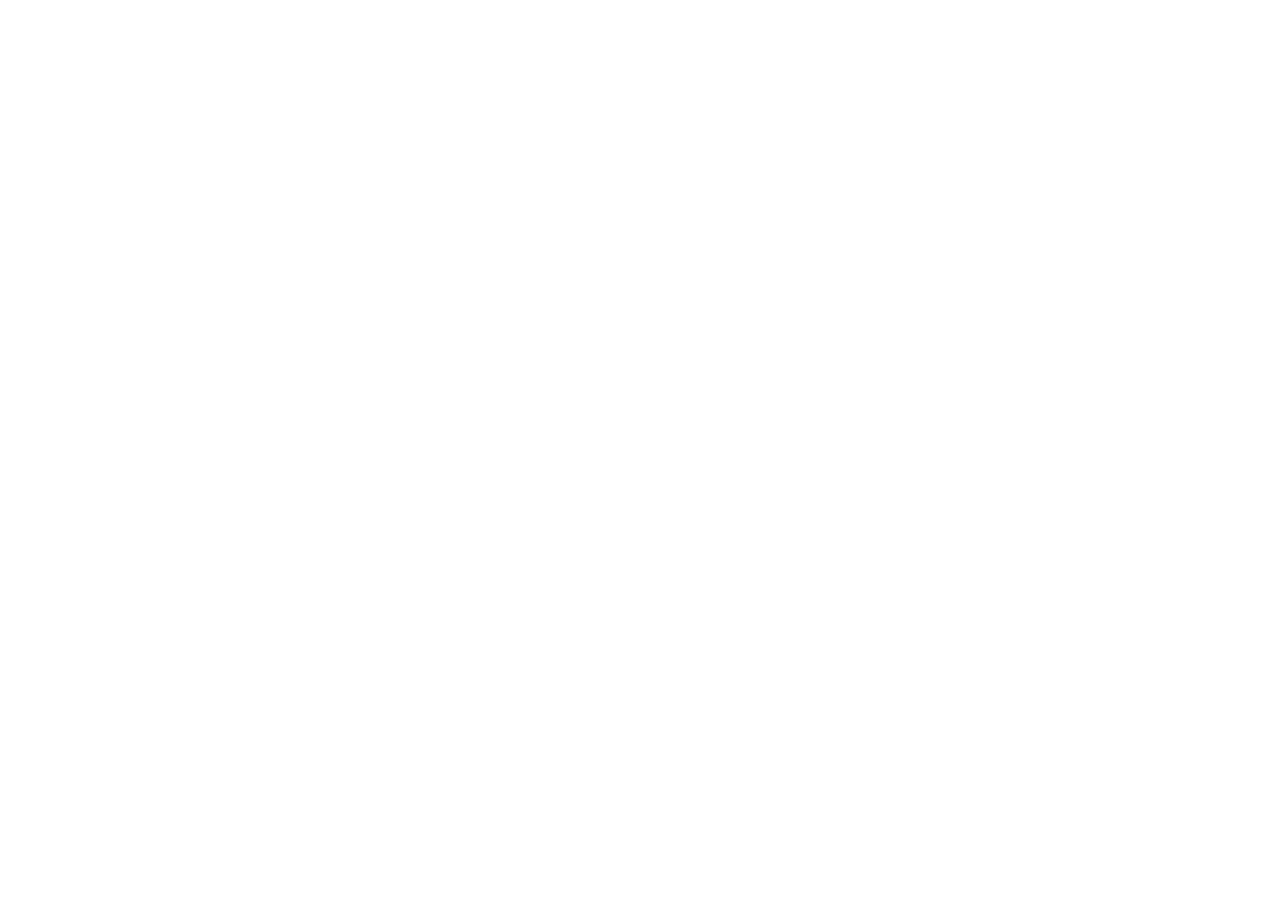
==== Desafio-2/index.html @ 868c4584 "Criando o desafio-2" ====
<!DOCTYPE html>
<html lang="pt-br">

<head>
    <meta charset="UTF-8" />
    <meta name="viewport" content="width=device-width, initial-scale=1.0">
    <meta http-equiv="X-UA-Compatible" content="IE=edge"

</head>

<body>


</body>

</html>
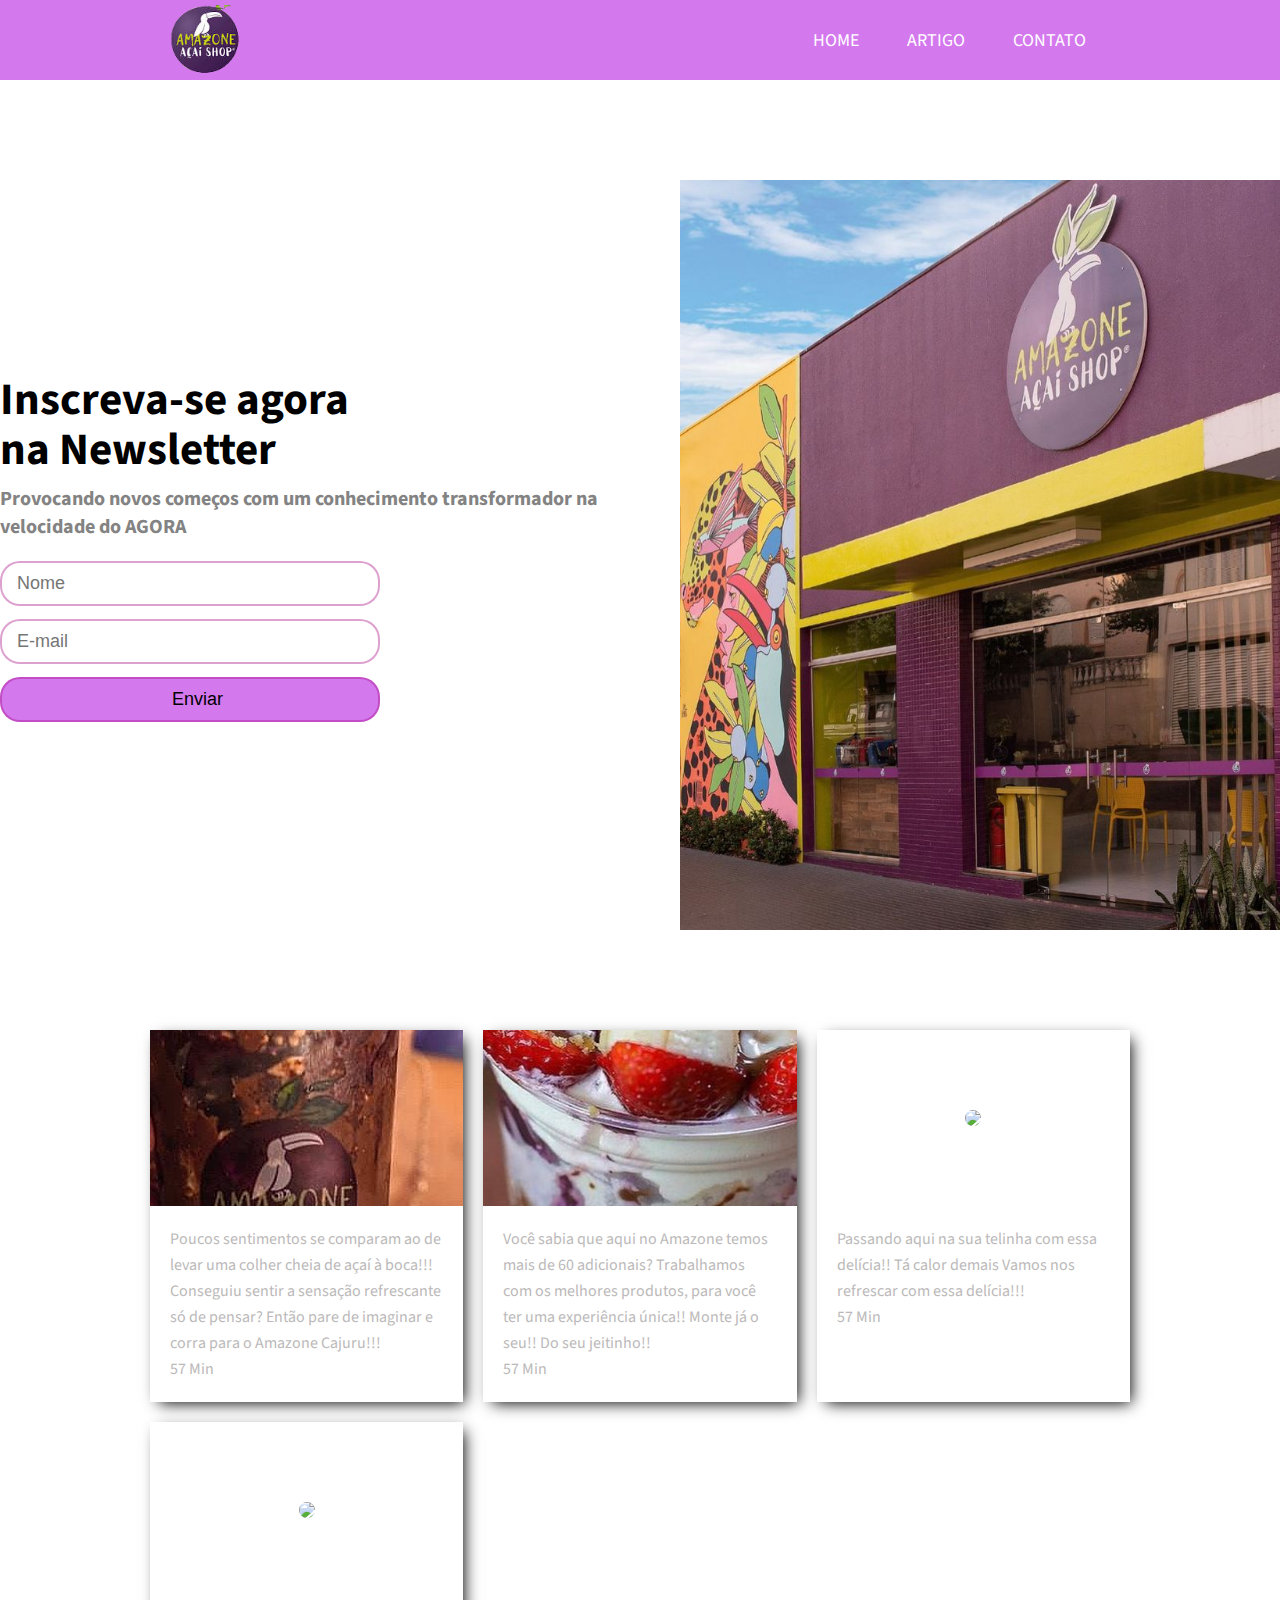
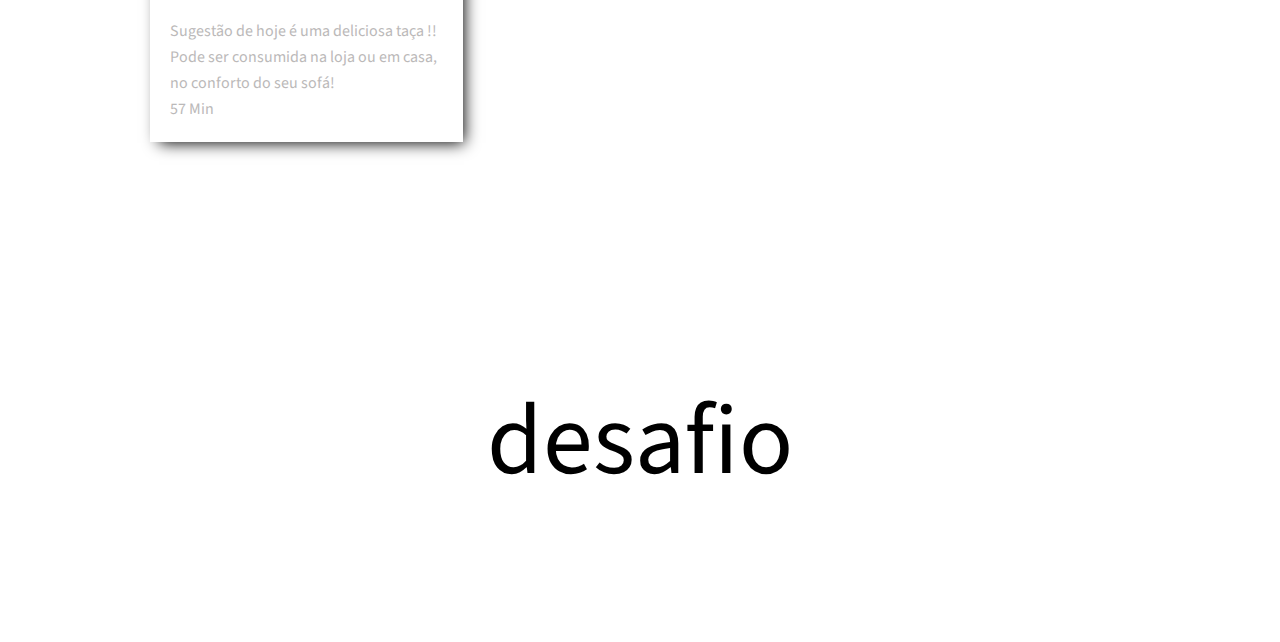
==== commit 045495c5: "melhoreias" ====
--- a/Desafio-2/index.html
+++ b/Desafio-2/index.html
@@ -3,14 +3,136 @@
 
 <head>
     <meta charset="UTF-8" />
-    <meta name="viewport" content="width=device-width, initial-scale=1.0">
-    <meta http-equiv="X-UA-Compatible" content="IE=edge"
+    <meta name="viewport" content="width=device-width, initial-scale=1.0" />
+    <meta http-equiv="X-UA-Compatible" content="IE=edge" />
 
+    <link rel="stylesheet" href="css/global.css" />
+    <link rel="stylesheet" href="css/responsive.css" />
+    <link rel="shortcut icon" type="image/x-icon" href="img/favicon.ico" />
+
+    <title>StartSe</title>
 </head>
 
 <body>
+    <header>
+        <div class="container">
+            <img src="img/download-depositphotos-bgremover.png" alt="logo" />
+            <div class="menu-section">
+                <div class="container-menu">
+                    <input type="checkbox" id="checkbox-menu" />
+                    <label class="menu-button-container" for="checkbox-menu">
+                        <span></span>
+                        <span></span>
+                        <span></span>
+                    </label>
+                    <nav>
+                        <ul class="menu">
+                            <li>
+                                <a href="#">Home</a>
+                            </li>
+                            <li>
+                                <a href="#">Artigo</a>
+                            </li>
+                            <li>
+                                <a href="#">Contato</a>
+                            </li>
+                        </ul>
+                    </nav>
+                </div>
+            </div>
+        </div>
+    </header>
 
+    <main>
+        <div class="container-main">
+            <div>
+                <h2><span>Inscreva-se agora</span></h2>
+                <h2>na Newsletter</h2>
+                <h3>
+                    Provocando novos começos com um conhecimento transformador na
+                    velocidade do AGORA
+                </h3>
+                <form>
+                    <input type="text" placeholder="Nome" />
+                    <input type="email" placeholder="E-mail" />
+                    <input type="submit" value="Enviar" />
+                </form>
+            </div>
+            <img src="img/Loja acai.jpg" alt="" />
+        </div>
+    </main>
+    <section class="cards">
+        <div class="card">
+            <div class="image">
+                <img src="img/Imagem 1.jpg" />
+            </div>
 
+            <div class="content">
+                <p class="title text--medium">
+                    Poucos sentimentos se comparam ao de levar uma colher cheia de açaí à boca!!!
+                    Conseguiu sentir a sensação refrescante só de pensar?
+                    Então pare de imaginar e corra para o Amazone Cajuru!!!
+                </p>
+                <div class="info">
+                    <p class="text--medium">57 Min</p>
+                </div>
+            </div>
+        </div>
+        <div class="card">
+            <div class="image">
+                <img src="img/imagem 2.jpg" />
+            </div>
+
+            <div class="content">
+                <p class="title text--medium">
+                    Você sabia que aqui no Amazone temos mais de 60 adicionais?
+                    Trabalhamos com os melhores produtos, para você ter uma experiência única!!
+                    Monte já o seu!! Do seu jeitinho!!
+                </p>
+                <div class="info">
+                    <p class="text--medium">57 Min</p>
+                </div>
+            </div>
+        </div>
+        <div class="card">
+            <div class="image">
+                <img src="img/Imagem 3.jpg" />
+            </div>
+
+            <div class="content">
+                <p class="title text--medium">
+                    Passando aqui na sua telinha com essa delícia!!
+                    Tá calor demais
+                    Vamos nos refrescar com essa delícia!!!
+                </p>
+                <div class="info">
+                    <p class="text--medium">57 Min</p>
+                </div>
+            </div>
+        </div>
+        <div class="card">
+            <div class="image">
+                <img src="img/Imagem 4.jpg" />
+            </div>
+
+            <div class="content">
+                <p class="title text--medium">
+                    Sugestão de hoje é uma deliciosa taça !!
+                    Pode ser consumida na loja ou em casa, no conforto do seu sofá!
+                </p>
+                <div class="info">
+                    <p class="text--medium">57 Min</p>
+                </div>
+            </div>
+        </div>
+    </section>
+
+    <section id="form">
+        <div class="desafio">
+            desafio
+        </div>
+
+    </section>
 </body>
 
 </html>--- a/Desafio-2/css/global.css
+++ b/Desafio-2/css/global.css
@@ -0,0 +1,188 @@
+@import url('https://fonts.googleapis.com/css2?family=Joan&family=Source+Sans+Pro:ital,wght@0,300;0,400;0,700;1,400&display=swap');
+
+* {
+    box-sizing: border-box;
+    margin: 0;
+    padding: 0;
+    outline: 0;
+}
+
+html,
+body {
+    height: 100vh;
+    font-family: "Source Sans Pro", 'Times New Roman';
+    text-rendering: optimizeLegibility;
+    -webkit-font-smoothing: antialiased;
+}
+
+/*  header */
+
+header {
+    background-color: rgb(212, 120, 238);
+}
+
+header .container {
+    display: flex;
+    align-items: center;
+    justify-content: space-between;
+    max-width: 980px;
+    height: 80px;
+    margin: auto;
+
+}
+
+header nav ul {
+    display: flex;
+}
+
+header nav ul li {
+    list-style: none;
+
+}
+
+header nav ul li a {
+    text-decoration: none;
+    color: white;
+    text-transform: uppercase;
+    font-size: 18px;
+    padding: 24px;
+    transition: all 250ms linear 0s;
+}
+
+header nav ul li a:hover {
+    background: rgba(255, 255, 255, 0.15);
+
+}
+
+header .container img {
+    height: 70px;
+
+}
+
+#checkbox-menu{
+    display: none;
+}
+
+/* main */
+
+main {
+    margin-bottom: 100px;
+
+}
+
+main .container-main {
+    display: flex;
+    align-items: center;
+    justify-content: space-between;
+    max-width: 980;
+    margin: 100px auto 0px auto;
+}
+
+h2 {
+    color: rgb(0, 0, 0);
+    font-size: 45px;
+    line-height: 50px;
+    font-weight: bold;
+}
+
+h3 {
+    color: rgb(131, 131, 131);
+    font-size: 20px;
+    line-height: 28px;
+    margin: 10px 0;
+}
+
+form {
+    margin-top: 20px;
+}
+
+form input {
+    width: 380px;
+    padding-left: 15px;
+    font-size: 18px;
+    height: 45px;
+    margin-bottom: 13px;
+    border-radius: 20px;
+    border: 2px solid rgba(165, 7, 131, 0.381);
+}
+
+form [type="submit"] {
+    background-color: rgb(212, 120, 238);
+    color: Black;
+}
+
+form [type="submit"]:hover {
+    cursor: pointer;
+}
+
+main .container-main img {
+    width: 600px;
+}
+
+/* cards */
+
+.cards {
+    width: 90%;
+    max-width: 980px;
+    margin: auto;
+    display: grid;
+    grid-template-columns: repeat(auto-fit, minmax(250px, 1fr));
+    grid-gap: 20px;
+
+}
+
+.text--medium {
+    font-size: 16px;
+    line-height: 26px;
+    font-weight: 400;
+    color: rgb(187, 185, 185)
+}
+
+.card {
+    display: flex;
+    flex-direction: column;
+    cursor: pointer;
+    box-shadow: 5px 5px 15px -4px #000000;
+    transition: all 0.3s ease 0s;
+}
+
+.card:hover {
+    transform: translateY(-7px);
+
+}
+
+.image {
+    width: 100%;
+    padding-top: 56.25%;
+    overflow: hidden;
+    position: relative;
+
+}
+
+.image img {
+    position: absolute;
+    border-radius: 10px;
+    top: 50%;
+    left: 50%;
+    transform: translate(-50%, -50%);
+}
+
+.content {
+    margin: 20px;
+}
+
+.title {
+    margin-bottom: 0px;
+
+}
+
+.desafio {
+    font-size: 100px;
+    display: flex;
+    justify-content: center;
+    height: 400px;
+    align-items: center;
+    border: 1px solid auto;
+    margin: 100px auto;
+    max-width: 980px;
+}--- a/Desafio-2/css/responsive.css
+++ b/Desafio-2/css/responsive.css
@@ -0,0 +1,133 @@
+@media (max-width: 1000px) {
+
+    main .container-main div {
+        margin: auto;
+    }
+
+    main .container-main img {
+        display: none;
+    }
+
+    h2 {
+        margin-left: 50px;
+    }
+
+    div h3 {
+        margin-left: 50px;
+    }
+
+    form {
+        display: flex;
+        align-items: center;
+        width: 100%;
+        padding-top: 30px;
+        text-align: center;
+        flex-direction: column;
+    }
+
+    input {
+        margin: 12px;
+    }
+}
+
+@media (min-width: 1000px) {
+    .container {
+        padding: 0px 20px;
+    }
+}
+
+@media (max-width: 630px) {
+    .menu-button-container {
+        display: flex;
+    }
+
+    .menu {
+        position: absolute;
+        margin-top: 30px;
+        flex-direction: column;
+        width: 100vw;
+        justify-content: center;
+        align-items: center;
+        left: 100%;
+        transform: translateX(100vw);
+        transition: 0.5s ease transform;
+    }
+
+    .menu>li {
+        display: flex;
+        justify-content: center;
+        margin: 0;
+        padding: 0;
+        width: 100%;
+        color: white;
+        background-color: rgb(212, 120, 238);
+        border-radius: 5px;
+    }
+
+    .menu>li:not(:last-child) {
+        border-bottom: 1px solid white;
+    }
+
+    .menu li a {
+        flex: 1;
+        text-align: center;
+    }
+
+    main .container-menu img {
+        display: none;
+    }
+
+    label {
+        cursor: pointer;
+        position: relative;
+        display: block;
+        height: 22px;
+        width: 30px;
+
+    }
+
+    label span {
+        position: absolute;
+        display: block;
+        height: 5px;
+        width: 100%;
+        background: white;
+        border-radius: 30px;
+        transition: 0.25s ease-in-out;
+    }
+
+    label span:nth-child(1) {
+        top: 0px;
+    }
+
+    label span:nth-child(2) {
+        top: 8px;
+    }
+
+    label span:nth-child(3) {
+        top: 16px;
+    }
+
+    #checkbox-menu:checked+label span:nth-child(1) {
+        transform: rotate(-45deg);
+        top: 8px;
+    }
+
+    #checkbox-menu:checked+label span:nth-child(2) {
+        opacity: 0;
+    }
+
+    #checkbox-menu:checked+label span:nth-child(3) {
+        transform: rotate(45deg);
+        top: 8px;
+    }
+
+    nav.menu {
+        width: 100%;
+    }
+
+    #checkbox-menu:checked~nav .menu {
+        transform: translateX(-100vw);
+        transition: 0.5s ease transform;
+    }
+}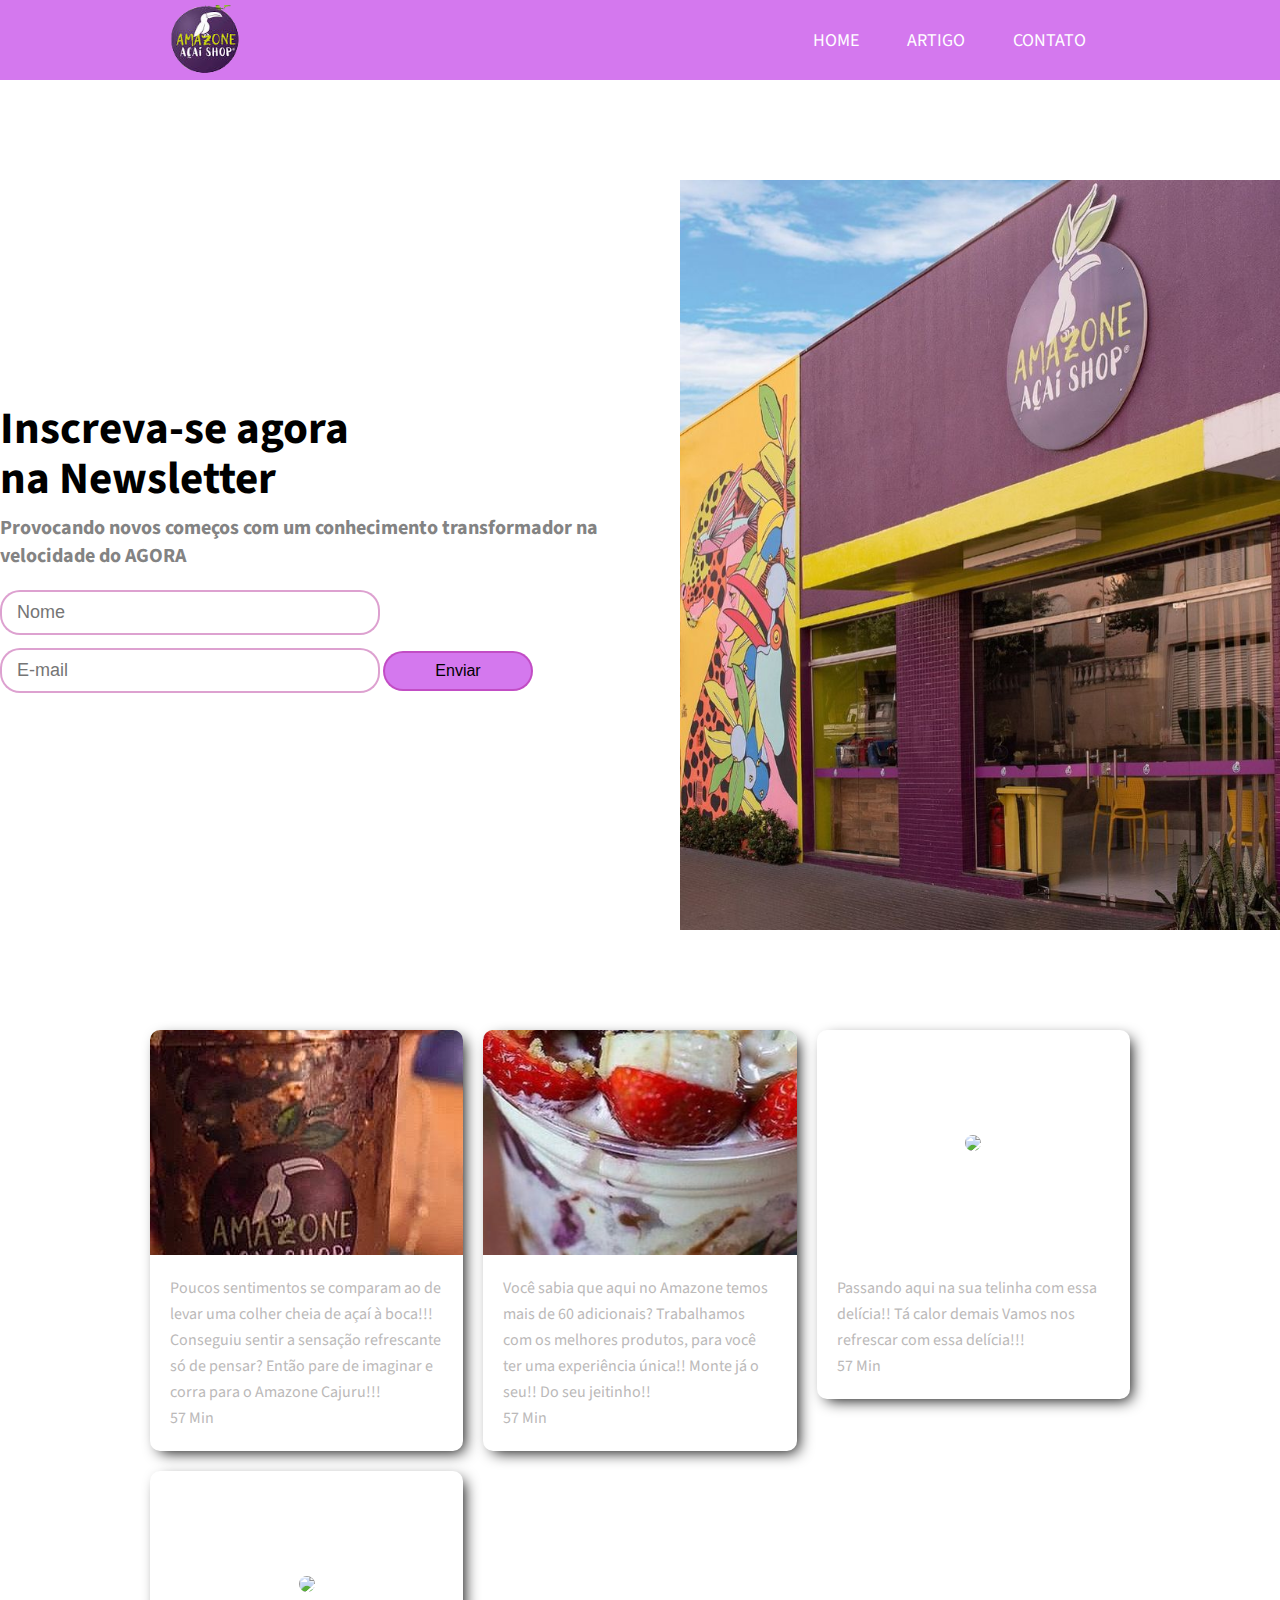
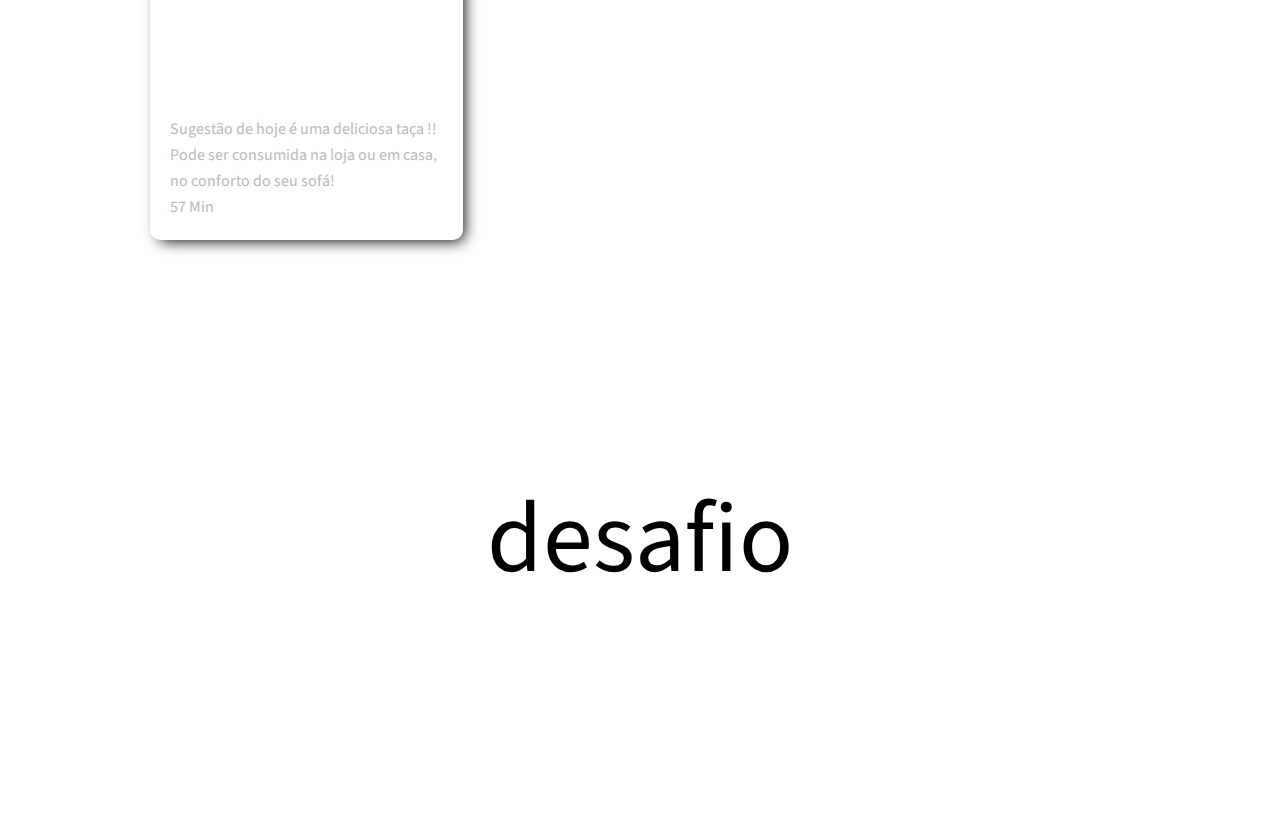
==== commit 9918d5ef: "melhoreias" ====
--- a/Desafio-2/index.html
+++ b/Desafio-2/index.html
@@ -28,13 +28,13 @@
                     <nav>
                         <ul class="menu">
                             <li>
-                                <a href="#">Home</a>
+                                <a href="#home">Home</a>
                             </li>
                             <li>
-                                <a href="#">Artigo</a>
+                                <a href="#artigos">Artigo</a>
                             </li>
                             <li>
-                                <a href="#">Contato</a>
+                                <a href="#form">Contato</a>
                             </li>
                         </ul>
                     </nav>
@@ -44,7 +44,7 @@
     </header>
 
     <main>
-        <div class="container-main">
+        <div id="home"  class="container-main">
             <div>
                 <h2><span>Inscreva-se agora</span></h2>
                 <h2>na Newsletter</h2>
@@ -61,70 +61,79 @@
             <img src="img/Loja acai.jpg" alt="" />
         </div>
     </main>
-    <section class="cards">
-        <div class="card">
-            <div class="image">
-                <img src="img/Imagem 1.jpg" />
-            </div>
+    <section id="artigos"  class="cards">
+        <a href="artigos/produtos/produtos.html">
+            <div class="card">
+                <div class="image">
+                    <img src="img/Imagem 1.jpg" />
+                </div>
 
-            <div class="content">
-                <p class="title text--medium">
-                    Poucos sentimentos se comparam ao de levar uma colher cheia de açaí à boca!!!
-                    Conseguiu sentir a sensação refrescante só de pensar?
-                    Então pare de imaginar e corra para o Amazone Cajuru!!!
-                </p>
-                <div class="info">
-                    <p class="text--medium">57 Min</p>
+                <div class="content">
+                    <p class="title text--medium">
+                        Poucos sentimentos se comparam ao de levar uma colher cheia de açaí à boca!!!
+                        Conseguiu sentir a sensação refrescante só de pensar?
+                        Então pare de imaginar e corra para o Amazone Cajuru!!!
+                    </p>
+                    <div class="info">
+                        <p class="text--medium">57 Min</p>
+                    </div>
                 </div>
             </div>
-        </div>
-        <div class="card">
-            <div class="image">
-                <img src="img/imagem 2.jpg" />
-            </div>
+        </a>
+        <a href="artigos/produtos/produtos.html">
+            <div class="card">
+                <div class="image">
+                    <img src="img/imagem 2.jpg" />
+                </div>
 
-            <div class="content">
-                <p class="title text--medium">
-                    Você sabia que aqui no Amazone temos mais de 60 adicionais?
-                    Trabalhamos com os melhores produtos, para você ter uma experiência única!!
-                    Monte já o seu!! Do seu jeitinho!!
-                </p>
-                <div class="info">
-                    <p class="text--medium">57 Min</p>
+                <div class="content">
+                    <p class="title text--medium">
+                        Você sabia que aqui no Amazone temos mais de 60 adicionais?
+                        Trabalhamos com os melhores produtos, para você ter uma experiência única!!
+                        Monte já o seu!! Do seu jeitinho!!
+                    </p>
+                    <div class="info">
+                        <p class="text--medium">57 Min</p>
+                    </div>
                 </div>
             </div>
-        </div>
-        <div class="card">
-            <div class="image">
-                <img src="img/Imagem 3.jpg" />
-            </div>
+        </a>
+        <a href="artigos/produtos/produtos.html">
+            <div class="card">
+                <div class="image">
+                    <img src="img/Imagem 3.jpg" />
+                </div>
 
-            <div class="content">
-                <p class="title text--medium">
-                    Passando aqui na sua telinha com essa delícia!!
-                    Tá calor demais
-                    Vamos nos refrescar com essa delícia!!!
-                </p>
-                <div class="info">
-                    <p class="text--medium">57 Min</p>
+                <div class="content">
+                    <p class="title text--medium">
+                        Passando aqui na sua telinha com essa delícia!!
+                        Tá calor demais
+                        Vamos nos refrescar com essa delícia!!!
+                    </p>
+                    <div class="info">
+                        <p class="text--medium">57 Min</p>
+                    </div>
                 </div>
             </div>
-        </div>
-        <div class="card">
-            <div class="image">
-                <img src="img/Imagem 4.jpg" />
+        </a>
+        <a href="artigos/produtos/produtos.html">
+            <div class="card">
+                <div class="image">
+                    <img src="img/Imagem 4.jpg" />
+                </div>
+
+                <div class="content">
+                    <p class="title text--medium">
+                        Sugestão de hoje é uma deliciosa taça !!
+                        Pode ser consumida na loja ou em casa, no conforto do seu sofá!
+                    </p>
+                    <div class="info">
+                        <p class="text--medium">57 Min</p>
+                    </div>
+                </div>
+
             </div>
-
-            <div class="content">
-                <p class="title text--medium">
-                    Sugestão de hoje é uma deliciosa taça !!
-                    Pode ser consumida na loja ou em casa, no conforto do seu sofá!
-                </p>
-                <div class="info">
-                    <p class="text--medium">57 Min</p>
-                </div>
-            </div>
-        </div>
+        </a>
     </section>
 
     <section id="form">
--- a/Desafio-2/css/global.css
+++ b/Desafio-2/css/global.css
@@ -9,7 +9,7 @@
 
 html,
 body {
-    height: 100vh;
+
     font-family: "Source Sans Pro", 'Times New Roman';
     text-rendering: optimizeLegibility;
     -webkit-font-smoothing: antialiased;
@@ -59,7 +59,7 @@
 
 }
 
-#checkbox-menu{
+#checkbox-menu {
     display: none;
 }
 
@@ -109,10 +109,16 @@
 form [type="submit"] {
     background-color: rgb(212, 120, 238);
     color: Black;
+    width: 150px;
+    padding-left: 0;
+    font-size: 16px;
+    height: 40px;
 }
 
 form [type="submit"]:hover {
     cursor: pointer;
+    background-color: rgb(229, 172, 245);
+    transform: translateY(-2px);
 }
 
 main .container-main img {
@@ -120,6 +126,10 @@
 }
 
 /* cards */
+
+a {
+    text-decoration: none;
+}
 
 .cards {
     width: 90%;
@@ -144,6 +154,7 @@
     cursor: pointer;
     box-shadow: 5px 5px 15px -4px #000000;
     transition: all 0.3s ease 0s;
+    border-radius: 10px;
 }
 
 .card:hover {
@@ -156,6 +167,8 @@
     padding-top: 56.25%;
     overflow: hidden;
     position: relative;
+    border-radius: 10px 10px 0px 0px;
+    height: 225px;
 
 }
 
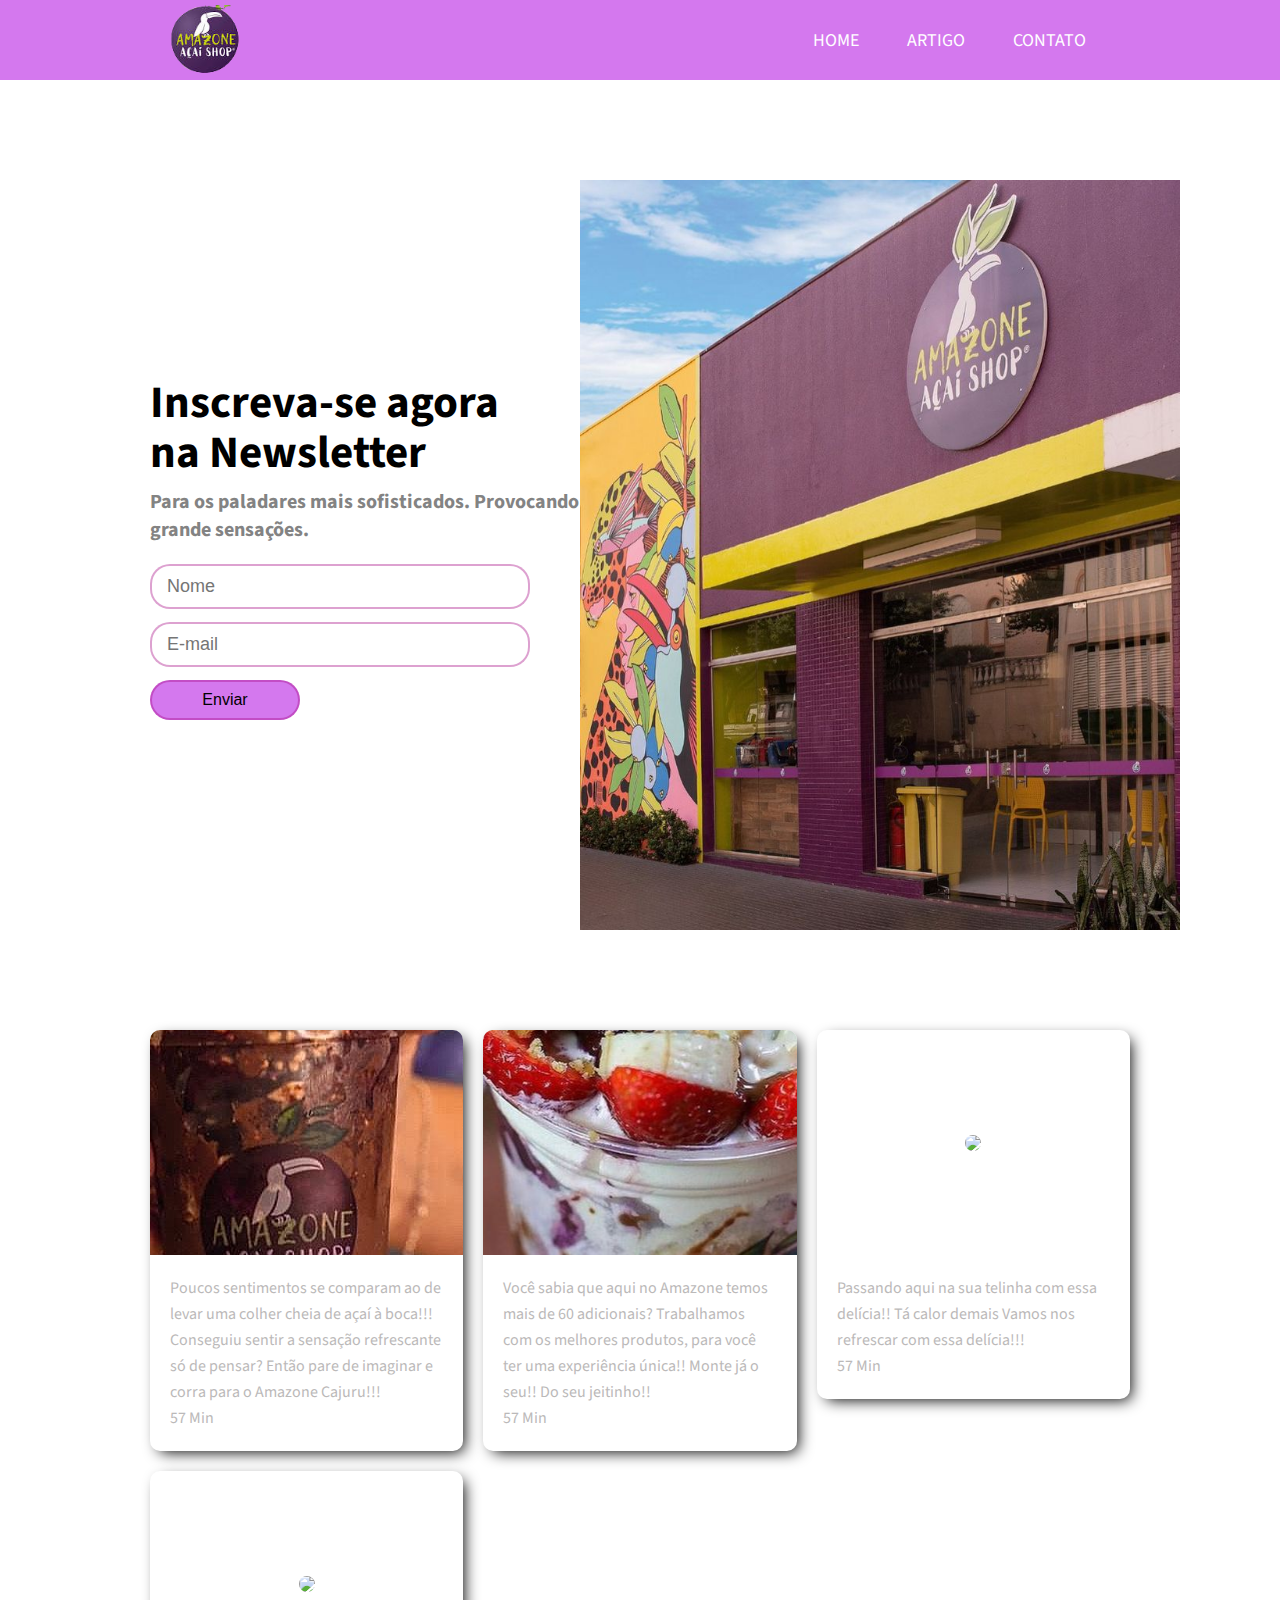
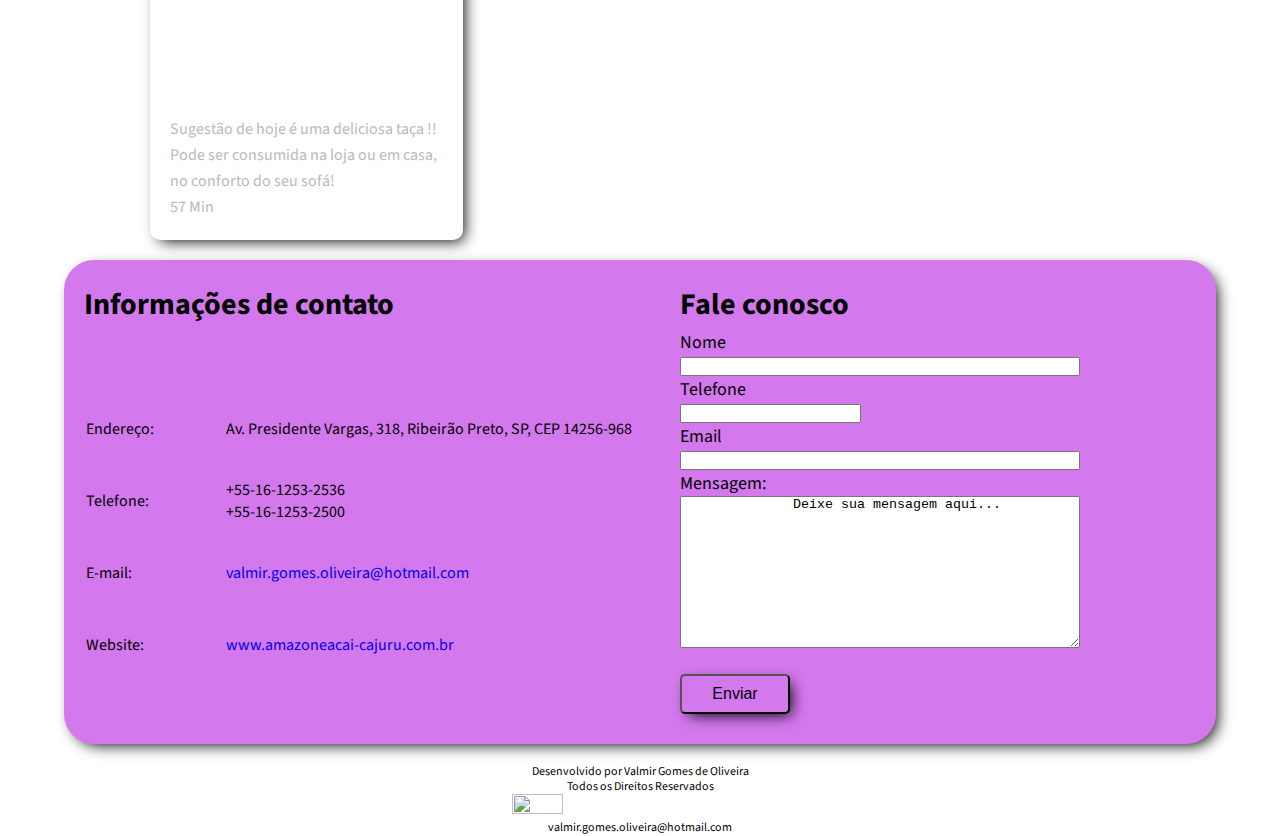
==== commit 476565fe: "ultima correcao" ====
--- a/Desafio-2/index.html
+++ b/Desafio-2/index.html
@@ -44,13 +44,13 @@
     </header>
 
     <main>
-        <div id="home"  class="container-main">
+        <div id="home" class="container-main">
             <div>
                 <h2><span>Inscreva-se agora</span></h2>
                 <h2>na Newsletter</h2>
                 <h3>
-                    Provocando novos começos com um conhecimento transformador na
-                    velocidade do AGORA
+                    Para os paladares mais sofisticados.
+                    Provocando grande sensações.
                 </h3>
                 <form>
                     <input type="text" placeholder="Nome" />
@@ -61,7 +61,7 @@
             <img src="img/Loja acai.jpg" alt="" />
         </div>
     </main>
-    <section id="artigos"  class="cards">
+    <section id="artigos" class="cards">
         <a href="artigos/produtos/produtos.html">
             <div class="card">
                 <div class="image">
@@ -136,12 +136,86 @@
         </a>
     </section>
 
-    <section id="form">
-        <div class="desafio">
-            desafio
+    <section class="contato" id="form">
+        <div class="dados-contato">
+            <h2 class="title-contato">Informações de contato</h2>
+            <table>
+                <thead>
+                    <tr>
+                        <th width="25%"></th>
+                        <th></th>
+                    </tr>
+                </thead>
+                <tbody>
+                    <tr>
+                        <td class="coluna1"> <i class="fa-solid fa-location-dot"></i> Endereço:</td>
+                        <td id="fone">Av. Presidente Vargas, 318, Ribeirão Preto, SP, CEP 14256-968</td>
+                    </tr>
+                    <tr>
+                        <td class="coluna1"><i class="fa-solid fa-phone"></i> Telefone:</td>
+                        <td id="fone">+55-16-1253-2536 <br> +55-16-1253-2500</td>
+                    </tr>
+                    <tr>
+                        <td class="coluna1"><i class="fa-solid fa-envelope"></i> E-mail:</td>
+                        <td id="email"><a
+                                href="mailto:valmir.gomes.oliveira@hotmail.com">valmir.gomes.oliveira@hotmail.com</a>
+                        </td>
+                    </tr>
+                    <tr>
+                        <td class="coluna1"> <i class="fa-solid fa-earth-americas"></i> Website:</td>
+                        <td id="fone"><a href="https://www.facebook.com/2229230124070750/posts/2928291917497897/"
+                                target="_blank"> www.amazoneacai-cajuru.com.br</a></td>
+                    </tr>
+                </tbody>
+            </table>
+
+        </div>
+        <div class="info-contato">
+            <h2 class="title-contato">Fale conosco</h2>
+            <div class="fale-conosco">
+                <label for="nome">Nome</label>
+            </div>
+            <div class="fale-conosco">
+                <input type="text" id="nome" required>
+            </div>
+            <div class="fale-conosco">
+                <label for="telefone">Telefone</label>
+            </div>
+            <div class="fale-conosco">
+                <input type="tel" id="telefone" required>
+            </div>
+            <div class="fale-conosco">
+                <label for="email">Email</label>
+            </div>
+            <div class="fale-conosco">
+                <input type="email" id="email" required>
+            </div>
+            <div class="fale-conosco">
+                <label for="mensagem">Mensagem:</label>
+            </div>
+            <div class="fale-conosco">
+                <textarea id="texto" name="mensagem" rows="10" cols="40" required>
+              Deixe sua mensagem aqui...
+              </textarea>
+            </div>
+            <div class="fale-conosco">
+                <input type="submit" value="Enviar" />
+            </div>
+
         </div>
 
     </section>
+
+    <footer>
+        <p class="rodape1"> Desenvolvido por Valmir Gomes de Oliveira <br> Todos os Direitos Reservados</p>
+        <a href="https://www.startse.com.br" target="_blank"><img class="imagemrodape1" src="Img/tech academy.png"></a>
+        <a class="rodape1" href="mailto:valmir.gomes.oliveira@hotmail.com"><i
+                class="fa-solid fa-envelope"></i>valmir.gomes.oliveira@hotmail.com</a></p>
+    </footer>
+
+
+    <script src="https://kit.fontawesome.com/fc12bbcc0c.js" crossorigin="anonymous"></script>
+
 </body>
 
 </html>--- a/Desafio-2/css/global.css
+++ b/Desafio-2/css/global.css
@@ -74,7 +74,7 @@
     display: flex;
     align-items: center;
     justify-content: space-between;
-    max-width: 980;
+    max-width: 980px;
     margin: 100px auto 0px auto;
 }
 
@@ -89,7 +89,7 @@
     color: rgb(131, 131, 131);
     font-size: 20px;
     line-height: 28px;
-    margin: 10px 0;
+    margin: 10px 0 10px;
 }
 
 form {
@@ -102,6 +102,7 @@
     font-size: 18px;
     height: 45px;
     margin-bottom: 13px;
+    margin-right: 50px;
     border-radius: 20px;
     border: 2px solid rgba(165, 7, 131, 0.381);
 }
@@ -189,13 +190,95 @@
 
 }
 
-.desafio {
-    font-size: 100px;
-    display: flex;
-    justify-content: center;
-    height: 400px;
-    align-items: center;
-    border: 1px solid auto;
-    margin: 100px auto;
-    max-width: 980px;
+/* contatos*/
+
+.contato {
+    width: 90%;
+
+    margin: auto;
+    display: grid;
+    grid-template-columns: repeat(auto-fit, minmax(250px, 1fr));
+    grid-gap: 20px;
+    margin-top: 20px;
+    margin-bottom: 20px;
+    padding-left: 20px;
+    padding-top: 20px;
+    background-color: rgb(212, 120, 238);
+    border-radius: 30px 30px 30px 30px;
+    box-shadow: 5px 5px 15px -4px #000000;
+}
+
+
+
+table {
+    width: 100%;
+    margin-top: 60px;
+}
+
+
+.coluna1{
+    line-height: 70px;
+}
+
+
+.info-contato {
+    margin-left: 20px;
+    display: inline-block;
+    padding-bottom: 10px;
+
+}
+
+.fale-conosco label{
+    margin-top: 8px;
+    font-size: 18px;
+}
+
+.title-contato{
+    display: flex;
+    text-justify: right;
+    justify-content: left;
+    font-size: 30px;
+}
+
+.info-contato [type="submit"] {
+    display:block;
+    background-color: rgb(212, 120, 238);
+    color: Black;
+    width: 110px;
+    padding-left: 0;
+    font-size: 16px;
+    height: 40px;
+    margin-top: 20px;
+    margin-bottom: 20px;
+    border-radius: 5px 5px 5px 5px;
+    box-shadow: 5px 5px 15px -4px #000000;
+}
+
+.info-contato [type="submit"]:hover {
+    cursor: pointer;
+    background-color: rgb(229, 172, 245);
+    transform: translateY(-2px);
+}
+
+.fale-conosco #nome, #email, #texto{
+    width:400px
+}
+
+.rodape1 {
+    margin-top: 0px;
+    text-align: center;
+    color: black;
+    font-size: 12px;
+    line-height: 15px;
+    display: block;
+
+}
+
+.imagemrodape1 {
+    height: 20%;
+    width: 20%;
+    margin-left: 40%;
+    bottom: 0%;
+    align-items: bottom;
+
 }--- a/Desafio-2/css/responsive.css
+++ b/Desafio-2/css/responsive.css
@@ -25,7 +25,7 @@
         flex-direction: column;
     }
 
-    input {
+    .container-main input {
         margin: 12px;
     }
 }
@@ -130,4 +130,31 @@
         transform: translateX(-100vw);
         transition: 0.5s ease transform;
     }
+}
+
+@media (max-width: 1000px) {
+
+    .contato {
+       /* display: flex;
+        flex-direction: column;
+        width: 100%;
+        padding-top: 30px;
+
+        margin: 15px 60px 15px 15px;
+        border-radius: 30px 30px 30px 30px;*/
+  
+        display: flex;
+
+        width: 100%;
+        padding-top: 30px;
+ 
+        flex-direction: column;
+
+        margin-left: 0;
+        padding-left: 30px;
+        margin-right: 30px;
+        border-radius: 30px 30px 30px 30px;
+
+    }
+
 }